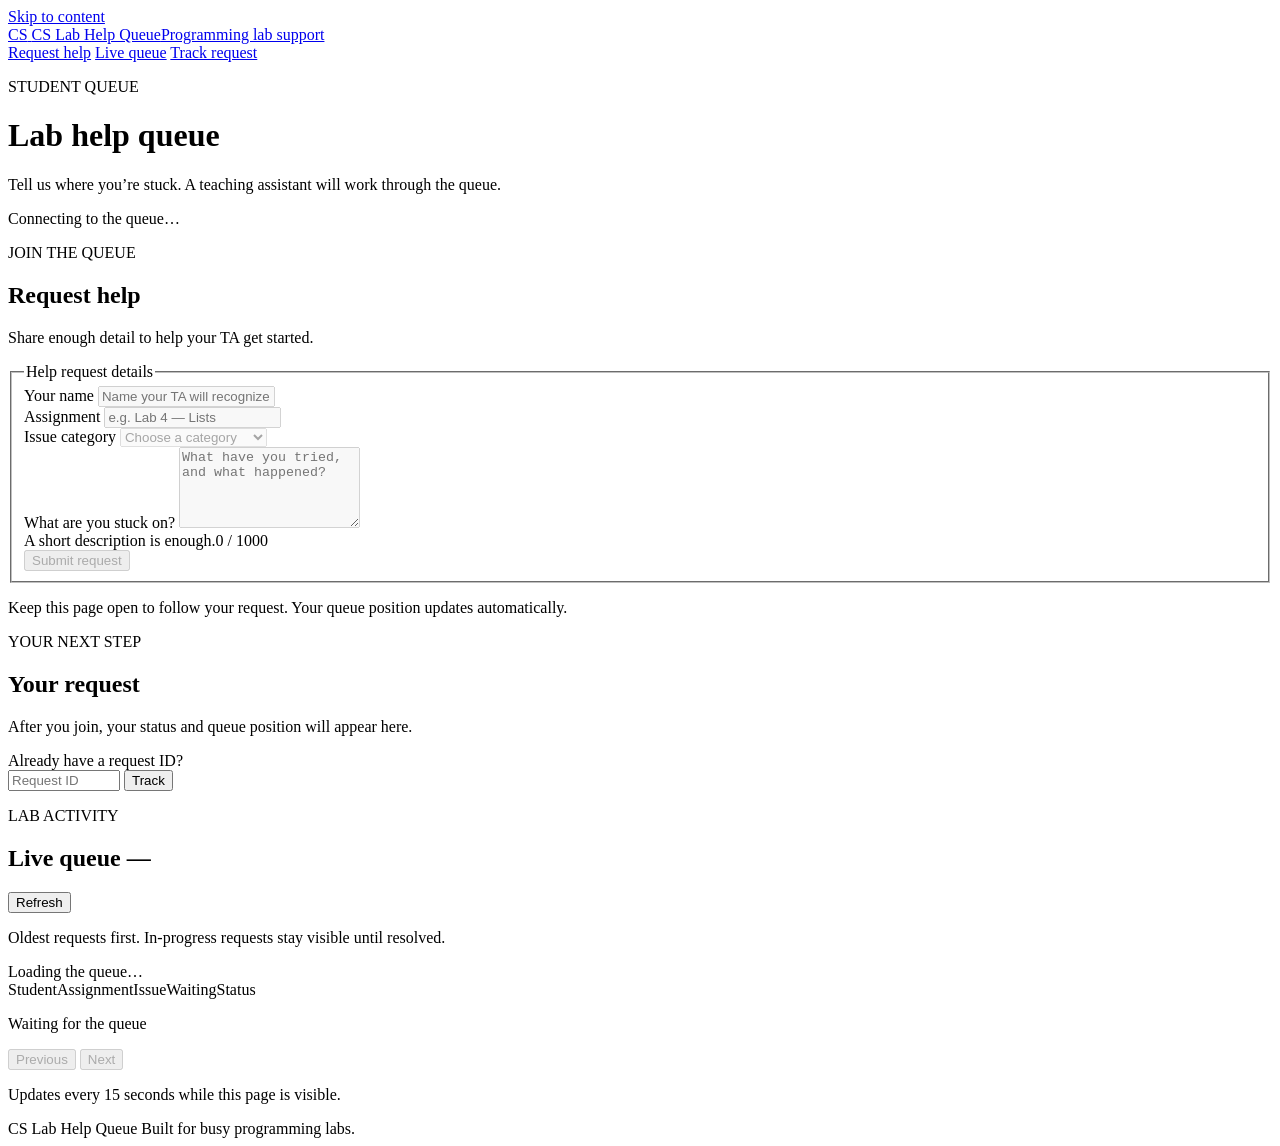
==== app/static/index.html @ 8f10c03d "Add responsive student page and static file serving" ====
<!doctype html>
<html lang="en">
<head>
  <meta charset="utf-8">
  <meta name="viewport" content="width=device-width, initial-scale=1">
  <meta name="description" content="Request programming help and follow the lab help queue.">
  <title>Student queue · CS Lab Help Queue</title>
  <link rel="stylesheet" href="/static/styles.css">
</head>
<body>
  <a class="skip-link" href="#main">Skip to content</a>
  <header class="site-header">
    <div class="header-inner">
      <a class="brand" href="/" aria-label="CS Lab Help Queue home">
        <span class="brand-mark" aria-hidden="true">CS</span>
        <span>CS Lab Help Queue<span class="brand-subtitle">Programming lab support</span></span>
      </a>
      <nav aria-label="Student navigation">
        <a href="#request-help">Request help</a>
        <a href="#queue">Live queue</a>
        <a href="#tracking">Track request</a>
      </nav>
    </div>
  </header>

  <main id="main" class="page">
    <div class="page-heading">
      <div>
        <p class="eyebrow">STUDENT QUEUE</p>
        <h1>Lab help queue</h1>
        <p class="intro">Tell us where you’re stuck. A teaching assistant will work through the queue.</p>
      </div>
      <p class="connection" id="connection-state">Connecting to the queue…</p>
    </div>
    <noscript><p class="notice error">Enable JavaScript to submit a request and see live updates.</p></noscript>

    <div class="workspace">
      <section class="panel request-panel" id="request-help" aria-labelledby="form-title">
        <div class="panel-heading">
          <p class="eyebrow">JOIN THE QUEUE</p>
          <h2 id="form-title">Request help</h2>
          <p>Share enough detail to help your TA get started.</p>
        </div>
        <form id="request-form">
          <fieldset id="request-fields" disabled>
            <legend class="sr-only">Help request details</legend>
            <div class="field">
              <label for="student-name">Your name</label>
              <input id="student-name" name="student_name" autocomplete="name" required maxlength="100" placeholder="Name your TA will recognize" aria-describedby="student-name-error">
              <p class="field-error" id="student-name-error" hidden></p>
            </div>
            <div class="field">
              <label for="assignment">Assignment</label>
              <input id="assignment" name="assignment" required maxlength="120" placeholder="e.g. Lab 4 — Lists" aria-describedby="assignment-error">
              <p class="field-error" id="assignment-error" hidden></p>
            </div>
            <div class="field">
              <label for="issue-category">Issue category</label>
              <select id="issue-category" name="issue_category" required aria-describedby="issue-category-error">
                <option value="" disabled selected>Choose a category</option>
                <option value="syntax">Syntax</option>
                <option value="debugging">Debugging</option>
                <option value="conceptual">Concepts</option>
                <option value="environment">Setup &amp; environment</option>
                <option value="other">Other</option>
              </select>
              <p class="field-error" id="issue-category-error" hidden></p>
            </div>
            <div class="field">
              <label for="description">What are you stuck on?</label>
              <textarea id="description" name="description" rows="5" required maxlength="1000" placeholder="What have you tried, and what happened?" aria-describedby="description-hint description-error"></textarea>
              <div class="field-meta"><span id="description-hint">A short description is enough.</span><span id="description-count">0 / 1000</span></div>
              <p class="field-error" id="description-error" hidden></p>
            </div>
            <button class="button primary full-width" id="submit-request" type="submit">Submit request</button>
          </fieldset>
          <p id="form-message" class="notice" role="status" hidden></p>
        </form>
        <p class="form-footnote">Keep this page open to follow your request. Your queue position updates automatically.</p>
      </section>

      <div class="queue-column">
        <section class="panel tracking-panel" id="tracking" aria-labelledby="tracking-title">
          <div class="section-top">
            <div><p class="eyebrow">YOUR NEXT STEP</p><h2 id="tracking-title">Your request</h2></div>
            <button class="text-button" id="stop-tracking" type="button" hidden>Stop tracking</button>
          </div>
          <p id="tracking-empty">After you join, your status and queue position will appear here.</p>
          <div id="tracked-request" hidden>
            <p id="tracked-summary" class="tracked-summary"></p>
            <dl class="tracking-metrics">
              <div><dt>Status</dt><dd id="tracked-status"></dd></div>
              <div><dt>Queue position</dt><dd id="tracked-position">—</dd></div>
              <div><dt>Waiting time</dt><dd id="tracked-wait">—</dd></div>
            </dl>
            <p id="tracked-guidance" class="tracking-guidance"></p>
          </div>
          <form id="track-form" class="track-form">
            <label for="request-id">Already have a request ID?</label>
            <div class="input-button">
              <input id="request-id" name="request_id" type="number" min="1" max="2147483647" step="1" inputmode="numeric" required placeholder="Request ID" aria-label="Request ID">
              <button class="button secondary" id="track-button" type="submit">Track</button>
            </div>
          </form>
          <p class="notice" id="tracking-message" role="status" hidden></p>
        </section>

        <section class="panel queue-panel" id="queue" aria-labelledby="queue-title">
          <div class="section-top queue-top">
            <div><p class="eyebrow">LAB ACTIVITY</p><h2 id="queue-title">Live queue <span class="count" id="queue-count">—</span></h2></div>
            <button class="button secondary" id="refresh-queue" type="button">Refresh</button>
          </div>
          <p class="section-description">Oldest requests first. In-progress requests stay visible until resolved.</p>
          <p class="notice error" id="queue-message" role="status" hidden></p>
          <div id="queue-loading" class="empty-state" role="status">Loading the queue…</div>
          <div id="queue-empty" class="empty-state" hidden><h3>No active requests</h3><p>If you’re stuck, submit a request to join the queue.</p></div>
          <div class="queue-labels" aria-hidden="true"><span>Student</span><span>Assignment</span><span>Issue</span><span>Waiting</span><span>Status</span></div>
          <ul id="queue-list" class="queue-list" aria-label="Active help requests"></ul>
          <div class="queue-footer">
            <p id="page-summary">Waiting for the queue</p>
            <div class="pagination" aria-label="Queue pages">
              <button class="button secondary" id="previous-page" type="button" disabled>Previous</button>
              <button class="button secondary" id="next-page" type="button" disabled>Next</button>
            </div>
          </div>
          <p class="refresh-note" id="refresh-note">Updates every 15 seconds while this page is visible.</p>
        </section>
      </div>
    </div>
    <footer class="page-footer">CS Lab Help Queue <span>Built for busy programming labs.</span></footer>
  </main>
</body>
</html>
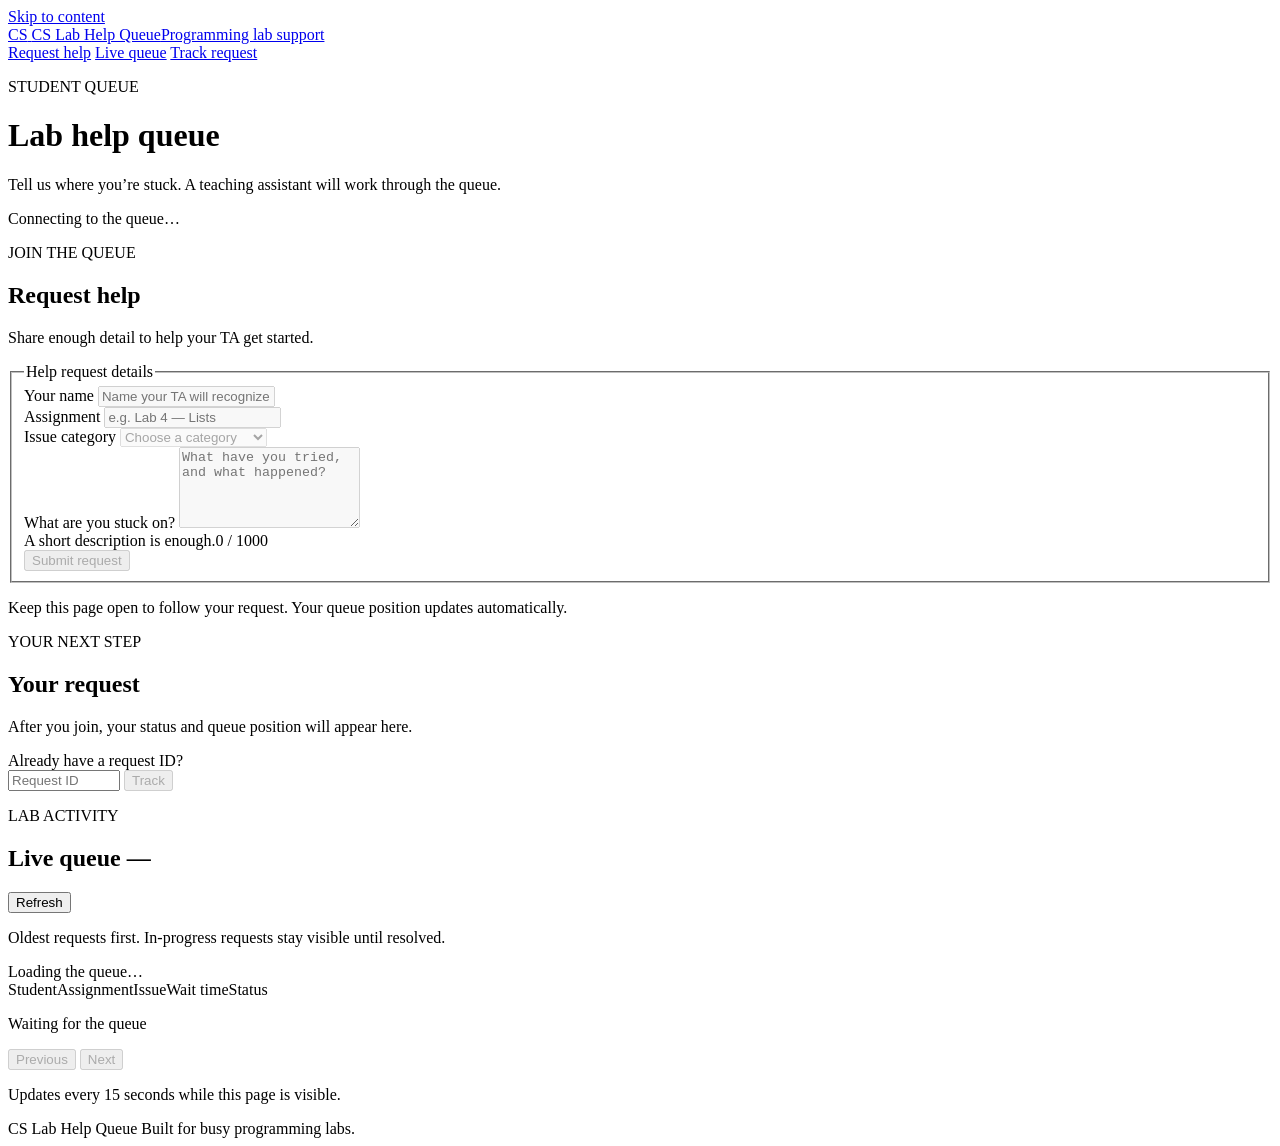
==== commit 4fcb6682: "Add session request tracking and live status updates" ====
--- a/app/static/index.html
+++ b/app/static/index.html
@@ -6,6 +6,7 @@
   <meta name="description" content="Request programming help and follow the lab help queue.">
   <title>Student queue · CS Lab Help Queue</title>
   <link rel="stylesheet" href="/static/styles.css">
+  <script type="module" src="/static/student.mjs"></script>
 </head>
 <body>
   <a class="skip-link" href="#main">Skip to content</a>
@@ -76,7 +77,7 @@
           </fieldset>
           <p id="form-message" class="notice" role="status" hidden></p>
         </form>
-        <p class="form-footnote">Keep this page open to follow your request. Your queue position updates automatically.</p>
+        <p class="form-footnote" id="form-footnote">Keep this page open to follow your request. Your queue position updates automatically.</p>
       </section>
 
       <div class="queue-column">
@@ -99,7 +100,7 @@
             <label for="request-id">Already have a request ID?</label>
             <div class="input-button">
               <input id="request-id" name="request_id" type="number" min="1" max="2147483647" step="1" inputmode="numeric" required placeholder="Request ID" aria-label="Request ID">
-              <button class="button secondary" id="track-button" type="submit">Track</button>
+              <button class="button secondary" id="track-button" type="submit" disabled>Track</button>
             </div>
           </form>
           <p class="notice" id="tracking-message" role="status" hidden></p>
@@ -114,7 +115,7 @@
           <p class="notice error" id="queue-message" role="status" hidden></p>
           <div id="queue-loading" class="empty-state" role="status">Loading the queue…</div>
           <div id="queue-empty" class="empty-state" hidden><h3>No active requests</h3><p>If you’re stuck, submit a request to join the queue.</p></div>
-          <div class="queue-labels" aria-hidden="true"><span>Student</span><span>Assignment</span><span>Issue</span><span>Waiting</span><span>Status</span></div>
+          <div class="queue-labels" aria-hidden="true"><span>Student</span><span>Assignment</span><span>Issue</span><span>Wait time</span><span>Status</span></div>
           <ul id="queue-list" class="queue-list" aria-label="Active help requests"></ul>
           <div class="queue-footer">
             <p id="page-summary">Waiting for the queue</p>
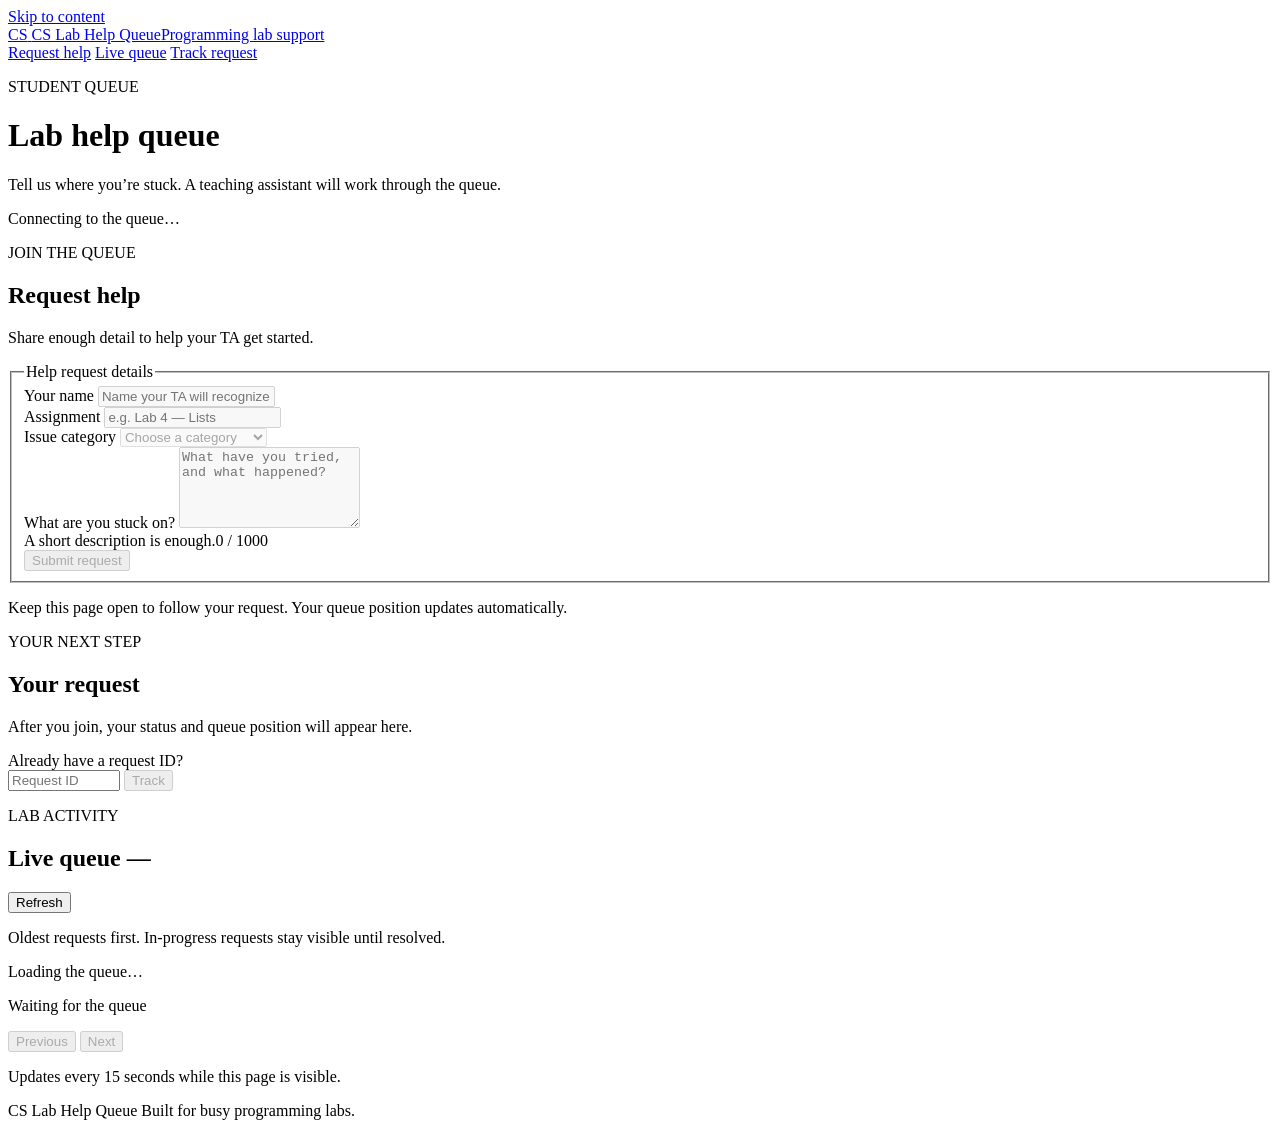
==== commit babd2b37: "Improve student feedback and responsive states" ====
--- a/app/static/index.html
+++ b/app/static/index.html
@@ -83,7 +83,7 @@
       <div class="queue-column">
         <section class="panel tracking-panel" id="tracking" aria-labelledby="tracking-title">
           <div class="section-top">
-            <div><p class="eyebrow">YOUR NEXT STEP</p><h2 id="tracking-title">Your request</h2></div>
+            <div><p class="eyebrow">YOUR NEXT STEP</p><h2 id="tracking-title" tabindex="-1">Your request</h2></div>
             <button class="text-button" id="stop-tracking" type="button" hidden>Stop tracking</button>
           </div>
           <p id="tracking-empty">After you join, your status and queue position will appear here.</p>
@@ -104,6 +104,7 @@
             </div>
           </form>
           <p class="notice" id="tracking-message" role="status" hidden></p>
+          <p class="sr-only" id="tracking-announcement" role="status"></p>
         </section>
 
         <section class="panel queue-panel" id="queue" aria-labelledby="queue-title">
@@ -115,7 +116,7 @@
           <p class="notice error" id="queue-message" role="status" hidden></p>
           <div id="queue-loading" class="empty-state" role="status">Loading the queue…</div>
           <div id="queue-empty" class="empty-state" hidden><h3>No active requests</h3><p>If you’re stuck, submit a request to join the queue.</p></div>
-          <div class="queue-labels" aria-hidden="true"><span>Student</span><span>Assignment</span><span>Issue</span><span>Wait time</span><span>Status</span></div>
+          <div class="queue-labels" id="queue-labels" aria-hidden="true" hidden><span>Student</span><span>Assignment</span><span>Issue</span><span>Wait time</span><span>Status</span></div>
           <ul id="queue-list" class="queue-list" aria-label="Active help requests"></ul>
           <div class="queue-footer">
             <p id="page-summary">Waiting for the queue</p>
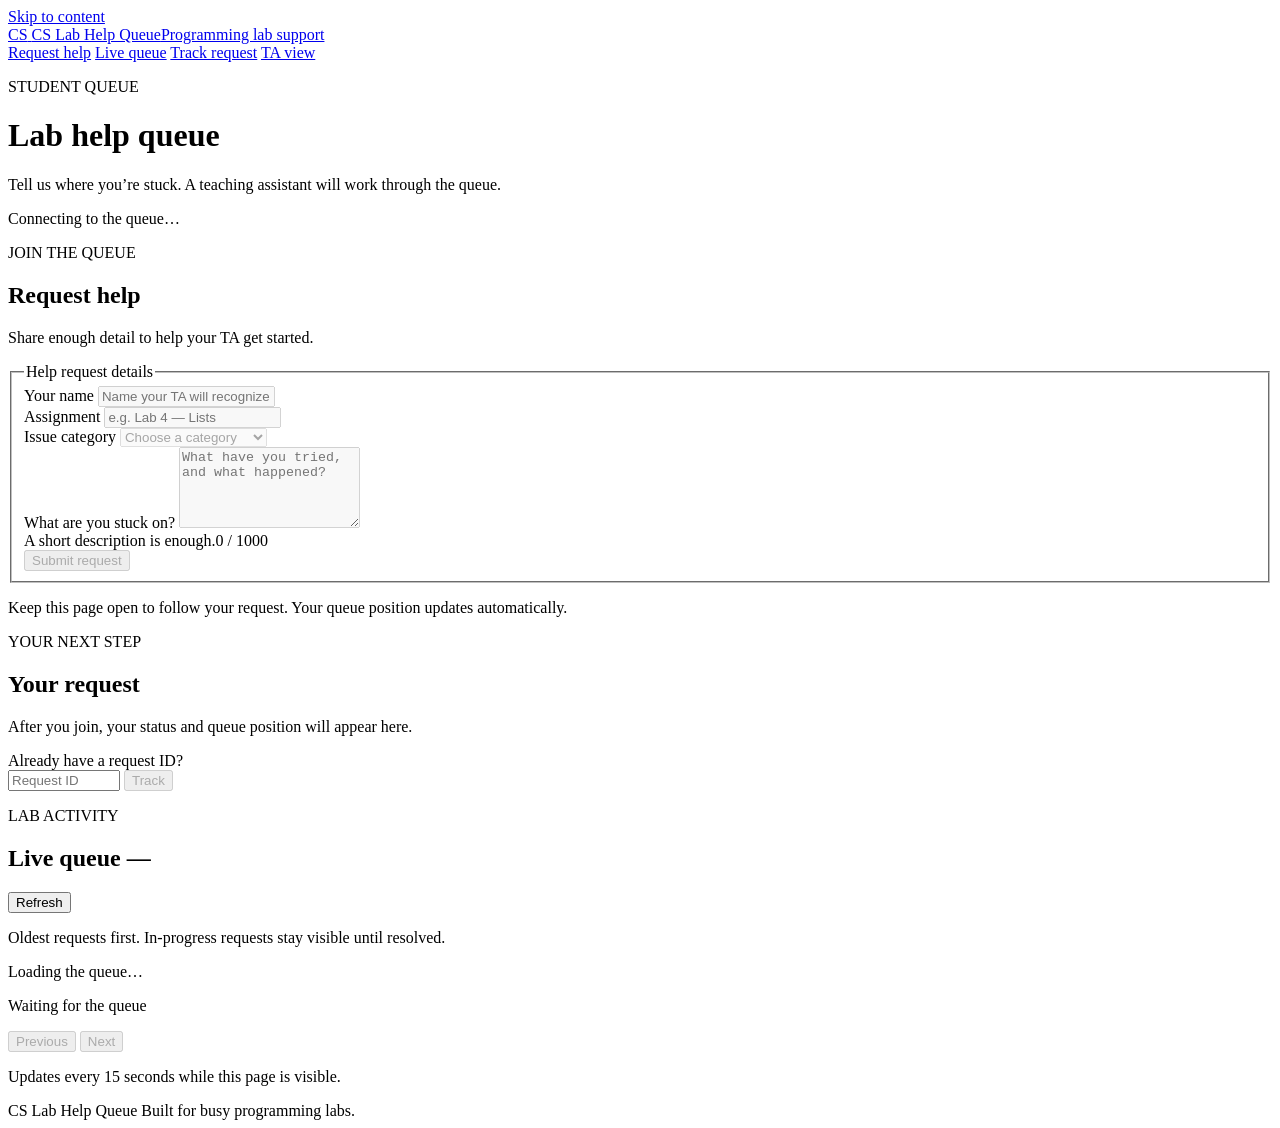
==== commit 16373f78: "Add TA workspace page and navigation" ====
--- a/app/static/index.html
+++ b/app/static/index.html
@@ -20,6 +20,7 @@
         <a href="#request-help">Request help</a>
         <a href="#queue">Live queue</a>
         <a href="#tracking">Track request</a>
+        <a href="/ta">TA view</a>
       </nav>
     </div>
   </header>
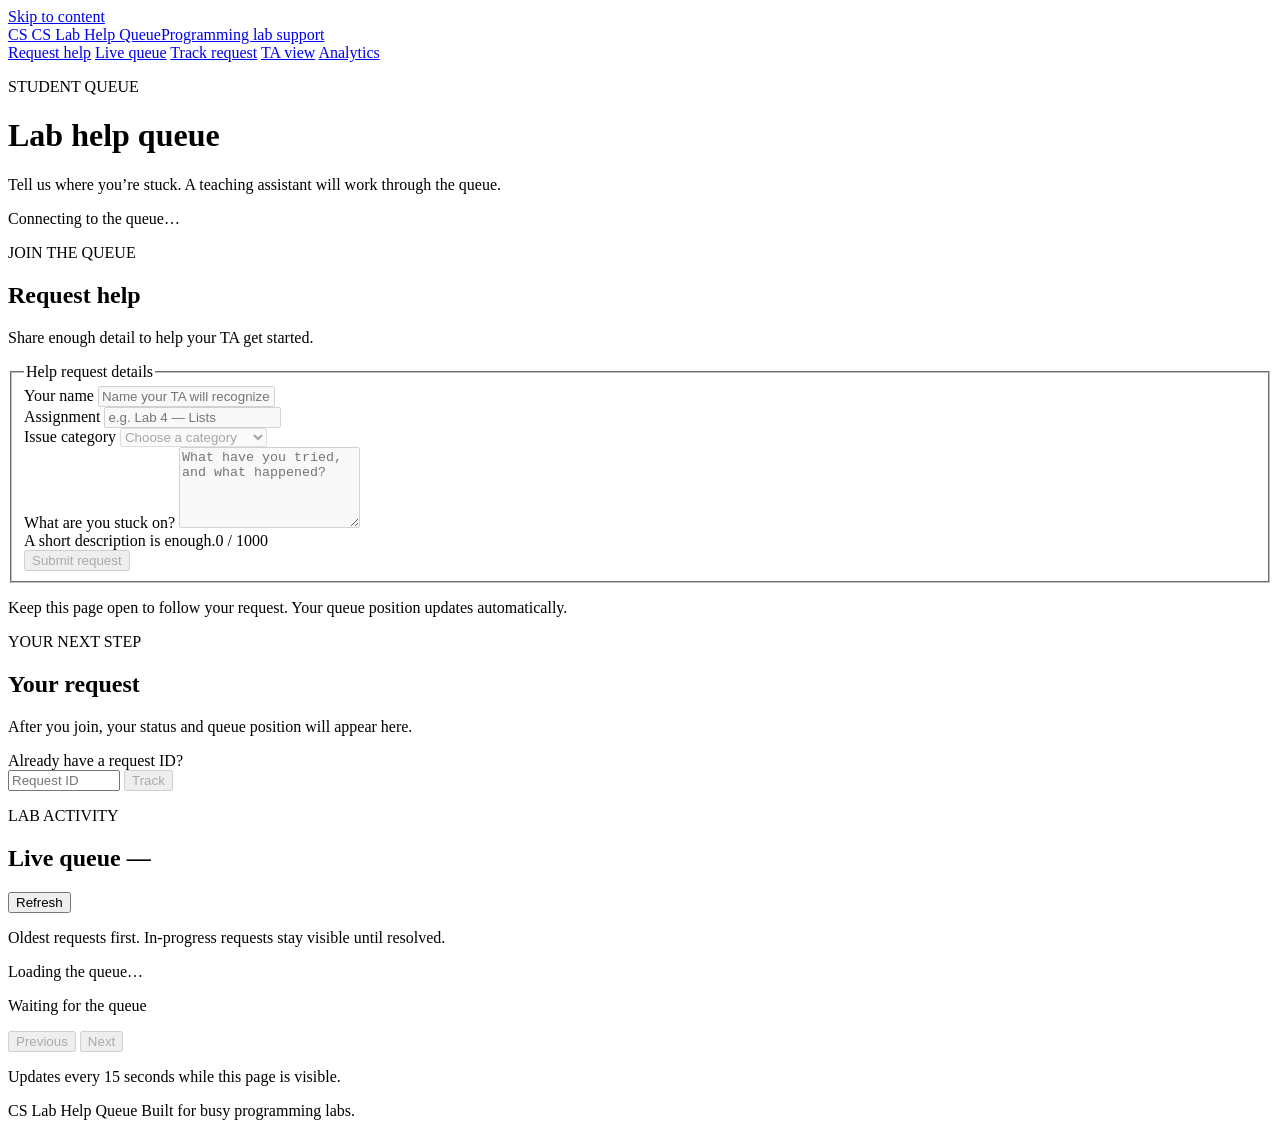
==== commit 84a0844f: "Build responsive analytics dashboard and charts" ====
--- a/app/static/index.html
+++ b/app/static/index.html
@@ -21,6 +21,7 @@
         <a href="#queue">Live queue</a>
         <a href="#tracking">Track request</a>
         <a href="/ta">TA view</a>
+        <a href="/analytics">Analytics</a>
       </nav>
     </div>
   </header>
@@ -110,7 +111,7 @@
 
         <section class="panel queue-panel" id="queue" aria-labelledby="queue-title">
           <div class="section-top queue-top">
-            <div><p class="eyebrow">LAB ACTIVITY</p><h2 id="queue-title">Live queue <span class="count" id="queue-count">—</span></h2></div>
+            <div><p class="eyebrow">LAB ACTIVITY</p><h2 id="queue-title" tabindex="-1">Live queue <span class="count" id="queue-count">—</span></h2></div>
             <button class="button secondary" id="refresh-queue" type="button">Refresh</button>
           </div>
           <p class="section-description">Oldest requests first. In-progress requests stay visible until resolved.</p>
